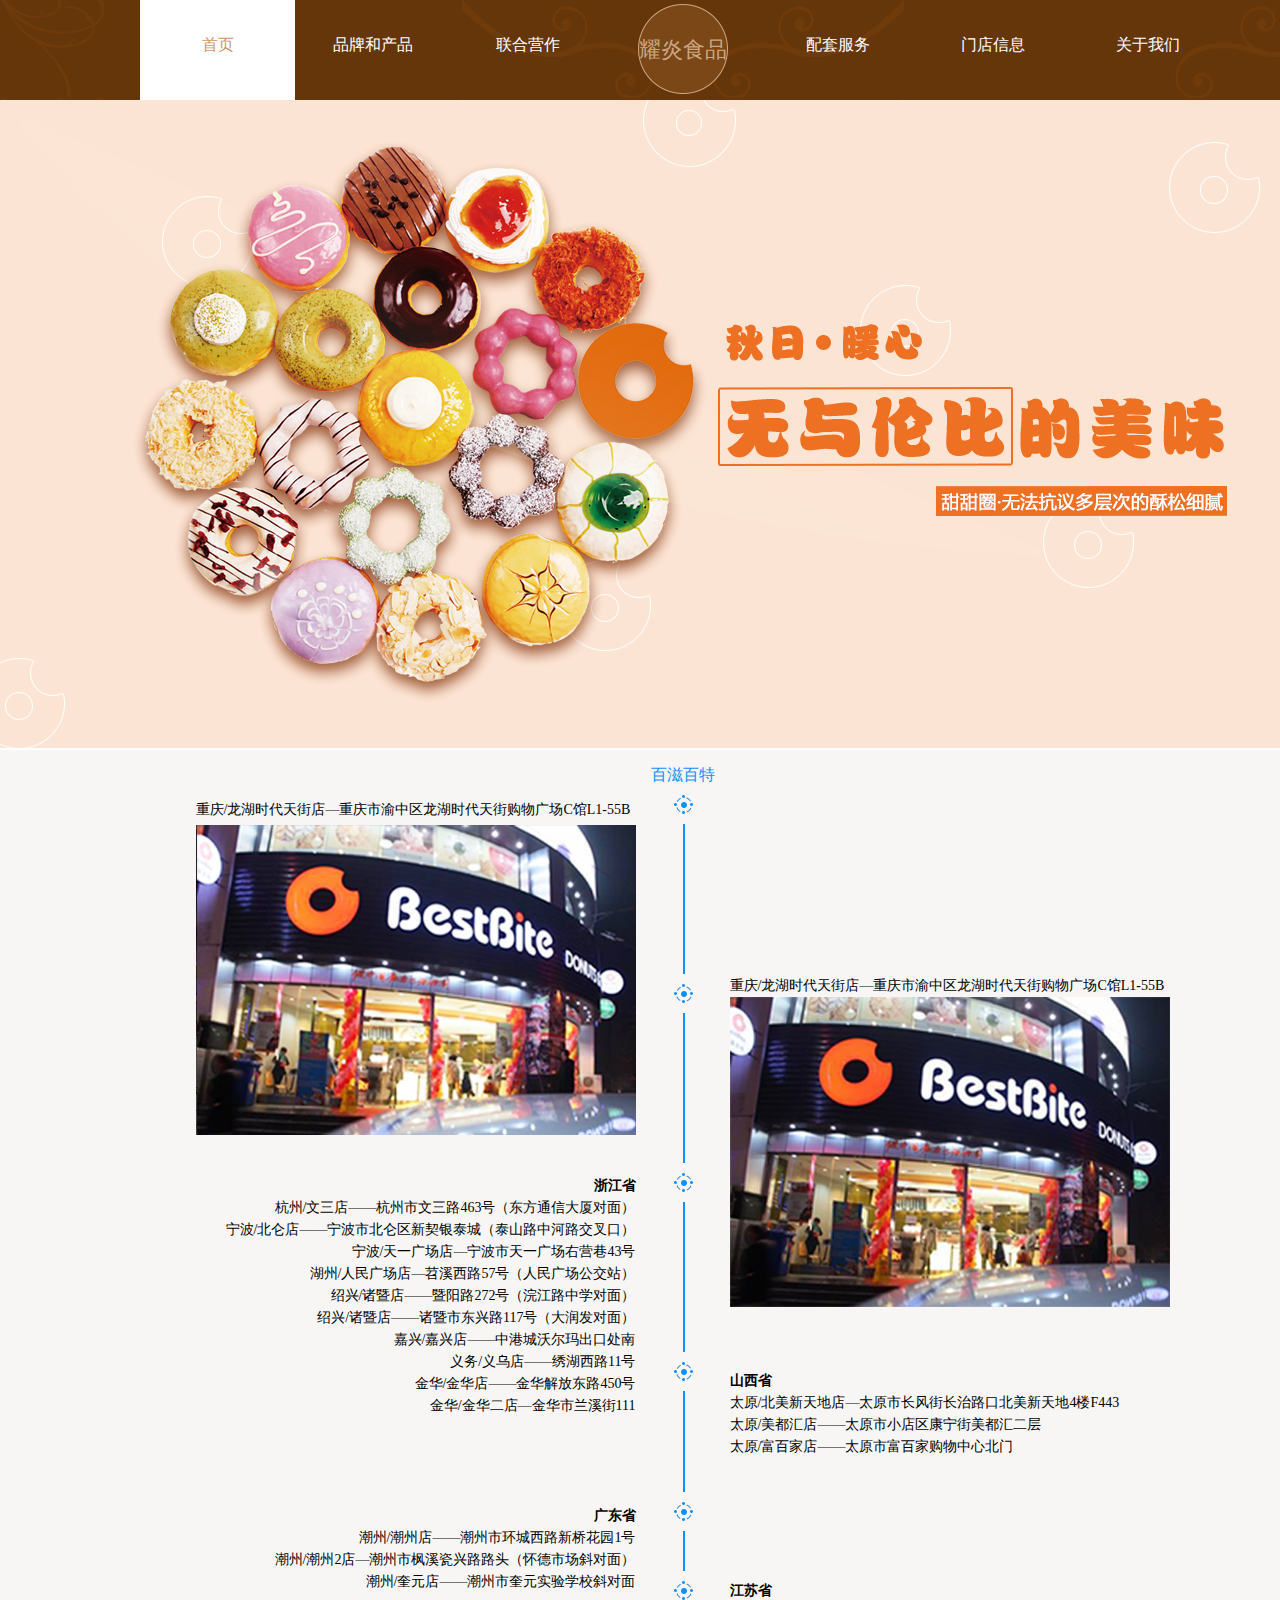
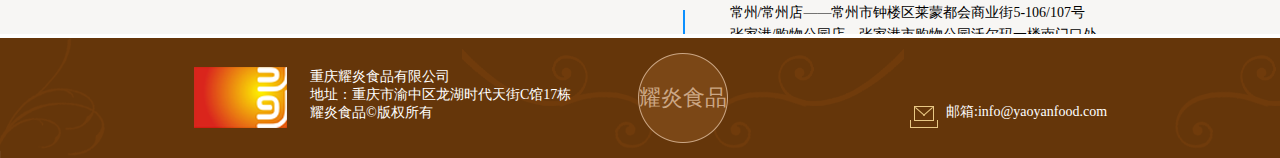
==== index.html @ 93844cce "Initial commit" ====
<!doctype html>
<html lang="en">
<head>
    <meta charset="UTF-8">
    <meta name="viewport"
          content="width=device-width, user-scalable=no, initial-scale=1.0, maximum-scale=1.0, minimum-scale=1.0">
    <meta http-equiv="X-UA-Compatible" content="ie=edge">
    <title>Document</title>
    <link rel="stylesheet" href="./css/style.css">
    <script src="js/main.js"></script>
</head>
<body>
<div>
    <header>
        <nav>
            <ul class="nav">
                <li class="nav-item">首页</li>
                <li class="nav-item">品牌和产品</li>
                <li class="nav-item">联合营作</li>
                <li class="nav-item mid_logo">耀炎食品</li>
                <li class="nav-item">配套服务</li>
                <li class="nav-item">门店信息</li>
                <li class="nav-item aboutUs_open_fa">关于我们
                <ul class="aboutUs_open">
                    <li>企业</li>
                    <li>加入我们</li>
                </ul>
                </li>
            </ul>
        </nav>
    </header>
    <main>
        <div class="carousel-chart">
            <img class="banner-pic" src="imgs/banner1.png" alt="">
            <img class="left" src="imgs/left.png" alt="">
            <img class="right" src="imgs/right.png" alt="">
        </div>
        <iframe src="html/storeInformation.html">
        </iframe>
    </main>
    <footer>
        <div class="left_info">
            <p>重庆耀炎食品有限公司</p>
            <p>地址：重庆市渝中区龙湖时代天街C馆17栋</p>
            <p>耀炎食品©版权所有</p>
        </div>
        <div class="footer_mid_logo">
            耀炎食品
        </div>
        <div class="right_info">
            邮箱:info@yaoyanfood.com
        </div>
    </footer>
</div>
</body>
</html>
---- css/style.css ----
/*通用样式*/
a {
    text-decoration: none; /* 清除下划线 */
    color: inherit; /* 继承父元素的文本颜色 */
    /* 还可以添加其他样式，比如设置:hover时的样式 */
}
body,p {
    margin: 0;
}
iframe {
    width: 1366px;
    border: none;
    background-color: #f7f6f4;
    margin: 0 auto;
    overflow: hidden;
}
h4 {
    margin: 0;
}

/*以下为导航栏样式*/
header {
    width: 1366px;
    background-image: url("../imgs/top.png");
    margin: 0 auto;
}
header>nav>ul {
    list-style: none;
    display: flex;
    padding: 0;
    margin: 0;
}
.nav {
    position: relative;
    margin-left: 140px;
}
.nav-item {
    width: 155px;
    height: 65px;
    text-align: center;
    padding-top: 35px;
    color: #fff;
}
.nav-item:hover:not(.mid_logo) {
    cursor: pointer;
    color: #cb976c;
}
.nav-item.active:not(.mid_logo) {
    background: #fff;
}
.nav-item.active {
    color: #cb976c;
}
.mid_logo {
    margin: 0 10px;
    width: 135px;
    height: 65px;
    text-align: center;
    padding-top: 35px;
    font-size: 22px;
    font-family: "华文行楷", serif;
    color: #cba684;
}
.aboutUs_open {
    display: none;
    position: absolute;
    z-index: 2;
    top:100px;
    right: 140px;
    list-style: none;
    padding: 0;
    margin: 0;
    background: #FFFFFF;
    color: black;
}
.aboutUs_open li {
    height: 60px;
    width: 155px;
    line-height: 55px;
}
.aboutUs_open li:hover {
    background:#91531b;
    color: #FFFFFF;
}
.aboutUs_open_fa:hover ul {
    display: block;
}
main {
    width: 1366px;
    margin: 0 auto;
}

/*以下为轮播图样式*/
.carousel-chart  {
    width: 1366px;
    height: 650px;
    overflow: hidden;
    position: relative;
}
.carousel-chart:hover .left,.carousel-chart:hover .right {
    display: inline-block;
    cursor: pointer;
}
.left,.right {
    position: absolute;
    z-index: 2;
    top: 50%;
    transform: translateY(-50%);
    display: none;
}
.left{
    left: 0;
}
.right {
    right: 0;
}

/*以下为首页内容部分样式*/
.content_title {
    display: flex;
    justify-content: center;
    margin-top: 40px;
}
.title_content {
    color: #702d13;
    letter-spacing: 3px;
    height: 40px;
    font-size: 20px;
    margin: 0 18px;
}
.content_text {
    margin: 30px auto 0;
    width: 985px;
    height: 330px;
    display: grid;
    grid-template-columns: repeat(3,280px);
    justify-content: space-between;
}
.content_text p:not(.title_box) {
    text-indent: 2em;
    font-size: 16px;
    color: #555555;
    line-height: 30px;
}
.content_text img {
    display: block;
}
[class^="content_box"] {
    width: 280px;
    height: 380px;
}
.box {
    width: 280px;
    height: 160px;
    padding-top: 10px;
    display: flex;
    flex-direction: column;
    align-items: center;
}
.box:hover {
    background: #fff;
}
/*.content_text [class^="content_box"]:nth-child(2) .box:hover strong {
    color: rgb(5,191,108);
    background-image: url("../imgs/text_2.png");
}
.content_text [class^="content_box"]:nth-child(2) .box:hover strong+img {
    src =
}
.content_text [class^="content_box"]:nth-child(6) .box:hover strong {
    color: rgb(5,191,108);
    background-image: url("../imgs/text_6.png");
}*/
.title_box {
    text-align: center;
    font-size: 17px;
    color: #ed6d00;
    font-family: "微软雅黑", serif;
}

/*以下部分为页脚样式*/
footer {
    width: 1366px;
    margin: 0 auto;
    height: 120px;
    background-image: url("../imgs/footer.png");
    position: relative;
}
.footer_mid_logo {
    position: absolute;
    top: 50%;
    transform: translate(-50%,-50%);
    left: 50%;
    font-size: 22px;
    font-family: "华文行楷", serif;
    color: #cba684;
}
.left_info {
    width: 290px;
    height: 60px;
    position: absolute;
    left: 310px;
    padding-top: 30px;
    font-size: 14px;
    color: #FFFFFF;
}
.right_info {
    position: absolute;
    top: 65px;
    left: 946px;
    font-size: 14px;
    color: #FFFFFF;
}

/*以下部分为品牌与产品页面样式*/
.brand {
    width: 975px;
    height: 1030px;
    margin: 0 auto;
}
.brand_content_title {
    width: 200px;
    display: flex;
    justify-content: space-between;
    margin: 40px auto 0;
    font-size: 20px;
    word-spacing: 15px;
    cursor: pointer;
}
.brand_content_title div:nth-child(2) {
    color: rgb(13, 144, 254);
}
.triangle {
    width: 0;
    height: 0;
    margin: 1px auto -5px 534px;
    border-left: 15px solid transparent; /* 左边框为透明 */
    border-right: 15px solid transparent; /* 右边框为透明 */
    border-bottom: 15px solid #0d90fe; /* 底部边框为实色（红色）*/
}
.sort_title {
    width: 975px;
    height: 40px;
    margin: 5px auto 0;
    border: 1px solid #0d90fe;
}
.sort_title ul {
    list-style: none;
    display: flex;
    margin: 0;
    word-spacing: 14px;
    width: 750px;
    height: 20px;
    padding: 8px 0 0 15px;
}
.sort_title ul li {
    position: relative;
    font-size: 17px;
    cursor: pointer;
    margin-left: 15px;
}
.sort_title ul li:hover {
    color: #cb976c;
}
.sort_title ul li:nth-child(1):hover .desc_doughnut{
    display: block;
}
.brand_content_img {
    display: grid;
    grid-template-columns: repeat(3,280px);
    grid-gap: 69px 69px;
    margin-top: 25px;
}
.brand_content_img img {
    width: 280px;
    height: 255px;
}
.desc_doughnut {
    display: none;
    position: absolute;
    top: 58px;
    left: 283px;
    width: 663px;
    height: 255px;
    background: #FFFFFF;
    color: black;
    font-size: 12px;
}
.desc_doughnut p:nth-child(1){
    color: #9f440d;
    text-align: center;
    margin-bottom: 10px;
}
.desc_doughnut p {
    text-indent: 2em;
    line-height: 20px;
}
.desc_doughnut_word {
    padding: 7px;
}

/*以下为联合营作样式*/
.joint_content {
    width: 750px;
    height: 535px;
    margin: 30px auto 0;
}

/*以下为配套服务样式*/
.service_content {
    width: 975px;
    height: 900px;
    margin: 0 auto;
    background: #f7f6f4;
}
.service_content > div {
    display: flex;
}
.service_content img {
    display: block;
}
.service_content > div div:nth-of-type(2) {
    padding-top: 70px;
    margin-left: 18px;
    font-size: 15px;
}

/*以下为门店信息样式*/
.info_content {
    width: 975px;
    height: 1415px;
    margin: 0 auto;
    color: black;
}
.info_title {
    width: 975px;
    height: 30px;
    padding-top: 15px;
    text-align: center;
    color: #0d90fe
}
.info {
    display: flex;
}
.left_info_content {
    width: 440px;
    height: 1360px;
}
.left_one{
    font-size: 14px;
    line-height: 30px;
    width: 440px;
    height: 380px;
}
.left_one img {
    width: 440px;
    height: 310px;
}
.left_two,.left_three,.left_four,.left_five,.left_six {
    width: 440px;
    font-size: 14px;
    text-align: right;
    line-height: 22px;
}
.left_two {
    height: 330px;
}
.left_three {
    height: 155px;
}
.left_four {
    height: 160px;
}
.left_five {
    height: 160px;
}
.left_six {
    height: 130px;
}
.middle {
    margin: 0 37px;
}
.right_info_content {
    width: 440px;
    height: 1360px;
}
.right_info_content > div {
    width: 440px;
    font-size: 14px;
    text-align: left;
    line-height: 22px;
}
.right_one {
    margin-top: 180px;
    height: 395px;
    font-size: 14px;
    line-height: 30px;
}
.right_two {
    height: 210px;
}
.right_three {
    height: 155px;
}
.right_four,.right_five  {
    height: 160px;
}
.right_six {
    height: 100px;
}
/*以下为关于我们样式*/
.aboutUs_content {
    width: 975px;
    margin: 0 auto;
}
.aboutUs_title {
    display: flex;
    justify-content: space-between;
    align-items: baseline;
    margin: 25px 0 30px 0;
}
.aboutUs_title div {
    font-size: 20px;
    color: #702d13;
    letter-spacing: 3px;
}
.aboutUs_title img {
    display: block;
    width: 437px;
    height: 6px;
}
.aboutUs_content p {
    text-indent: 2em;
    font-size: 16px;
    color: #555555;
    line-height: 30px;
}
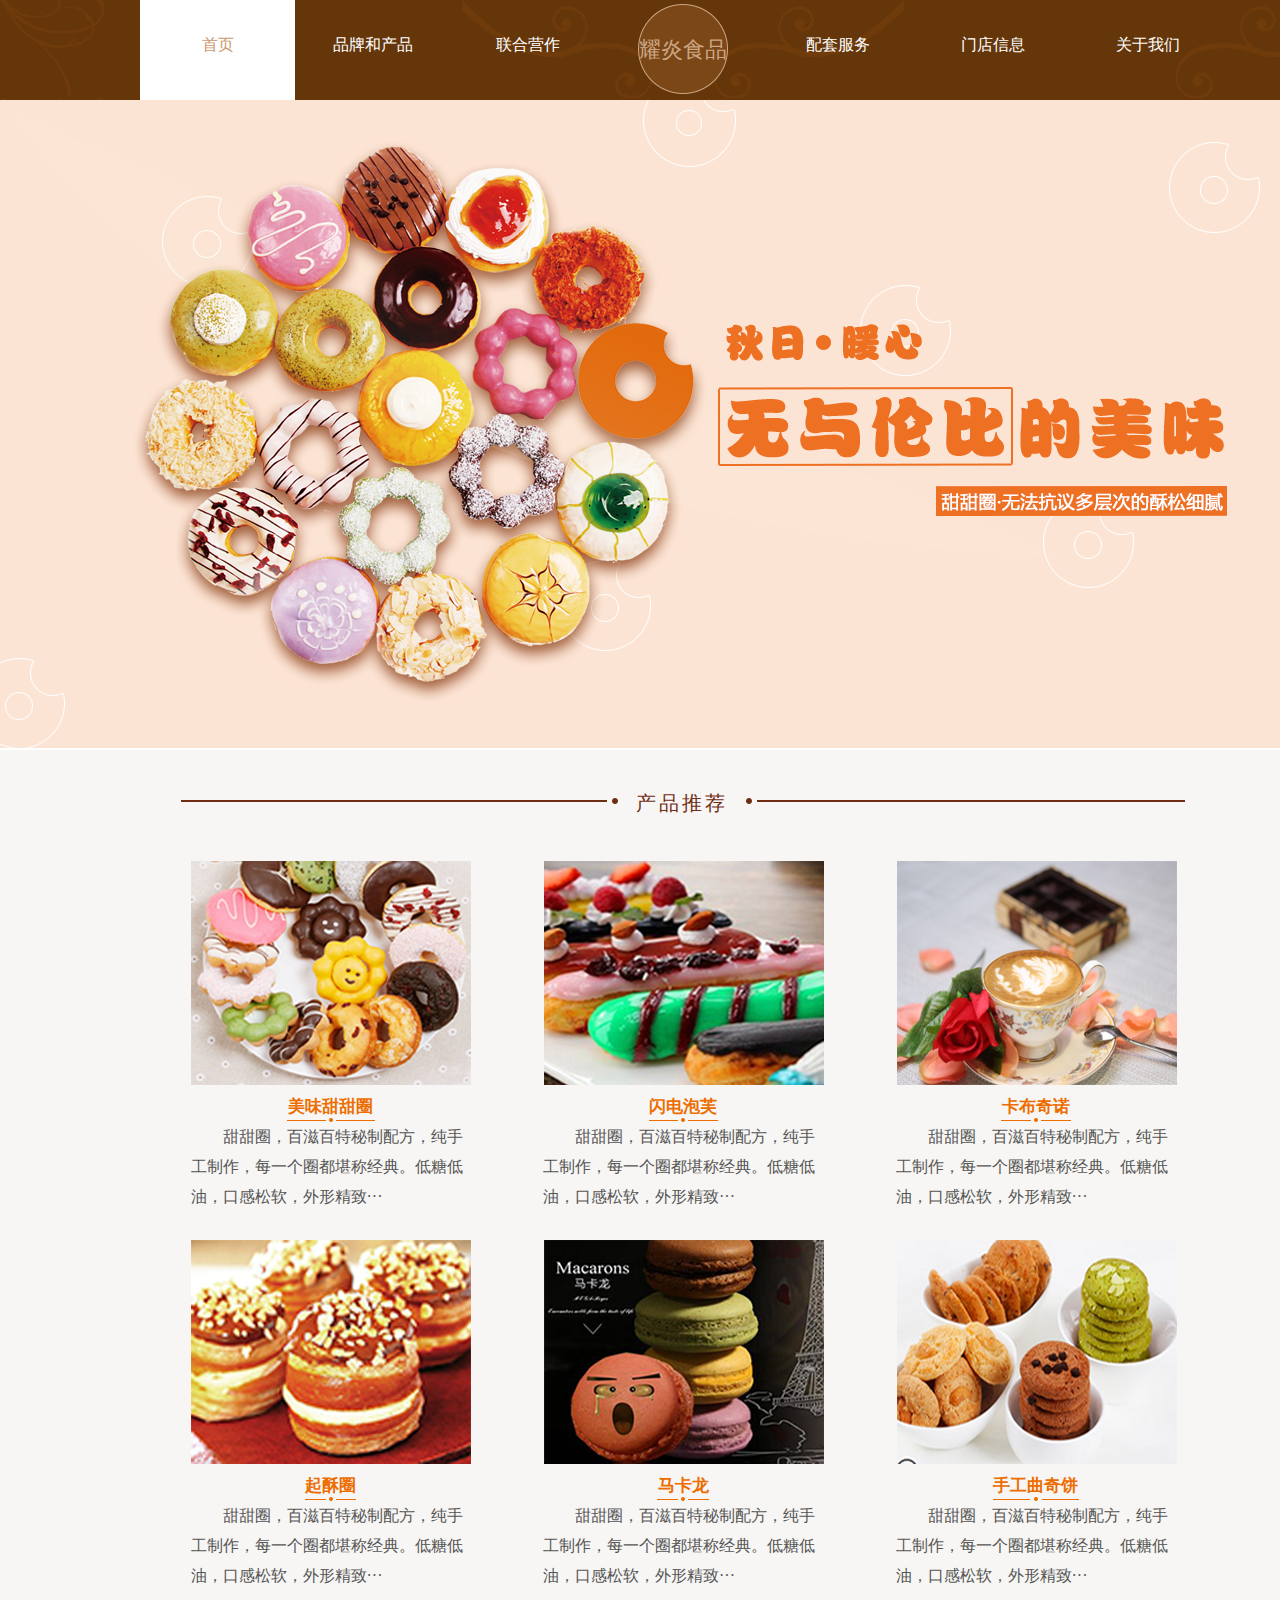
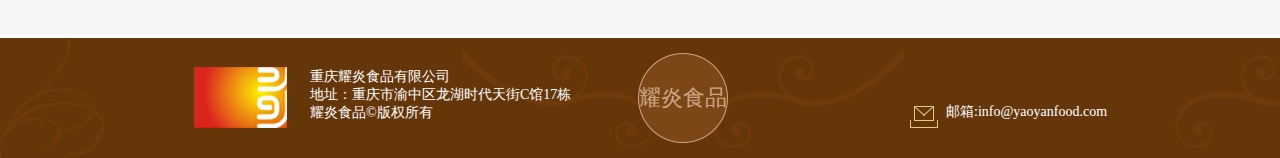
==== commit bf08271d: "修改导航栏与清除滚动条" ====
--- a/index.html
+++ b/index.html
@@ -14,17 +14,18 @@
     <header>
         <nav>
             <ul class="nav">
-                <li class="nav-item">首页</li>
-                <li class="nav-item">品牌和产品</li>
-                <li class="nav-item">联合营作</li>
+                <li class="nav-item"><a href="#">首页</a></li>
+                <li class="nav-item"><a href="#">品牌和产品</a></li>
+                <li class="nav-item"><a href="#">联合营作</a></li>
                 <li class="nav-item mid_logo">耀炎食品</li>
-                <li class="nav-item">配套服务</li>
-                <li class="nav-item">门店信息</li>
-                <li class="nav-item aboutUs_open_fa">关于我们
-                <ul class="aboutUs_open">
-                    <li>企业</li>
-                    <li>加入我们</li>
-                </ul>
+                <li class="nav-item"><a href="#">配套服务</a></li>
+                <li class="nav-item"><a href="#">门店信息</a></li>
+                <li class="nav-item aboutUs_open_fa">
+                    <a href="#">关于我们</a>
+                    <ul class="aboutUs_open">
+                        <li>企业</li>
+                        <li>加入我们</li>
+                    </ul>
                 </li>
             </ul>
         </nav>
@@ -35,8 +36,7 @@
             <img class="left" src="imgs/left.png" alt="">
             <img class="right" src="imgs/right.png" alt="">
         </div>
-        <iframe src="html/storeInformation.html">
-        </iframe>
+        <iframe class="home" src="html/homePage.html"></iframe>
     </main>
     <footer>
         <div class="left_info">
--- a/css/style.css
+++ b/css/style.css
@@ -17,6 +17,9 @@
 h4 {
     margin: 0;
 }
+.product,.joint,.service,.information,.about {
+    display: none;
+}
 
 /*以下为导航栏样式*/
 header {
@@ -41,12 +44,12 @@
     padding-top: 35px;
     color: #fff;
 }
-.nav-item:hover:not(.mid_logo) {
-    cursor: pointer;
+.nav-item:not(.mid_logo) a:hover {
     color: #cb976c;
 }
 .nav-item.active:not(.mid_logo) {
     background: #fff;
+    cursor: pointer;
 }
 .nav-item.active {
     color: #cb976c;
@@ -72,6 +75,7 @@
     margin: 0;
     background: #FFFFFF;
     color: black;
+    text-align: center;
 }
 .aboutUs_open li {
     height: 60px;
@@ -81,8 +85,9 @@
 .aboutUs_open li:hover {
     background:#91531b;
     color: #FFFFFF;
-}
-.aboutUs_open_fa:hover ul {
+    cursor: pointer;
+}
+.aboutUs_open_fa:hover .aboutUs_open {
     display: block;
 }
 main {
@@ -262,9 +267,6 @@
 .sort_title ul li:hover {
     color: #cb976c;
 }
-.sort_title ul li:nth-child(1):hover .desc_doughnut{
-    display: block;
-}
 .brand_content_img {
     display: grid;
     grid-template-columns: repeat(3,280px);
